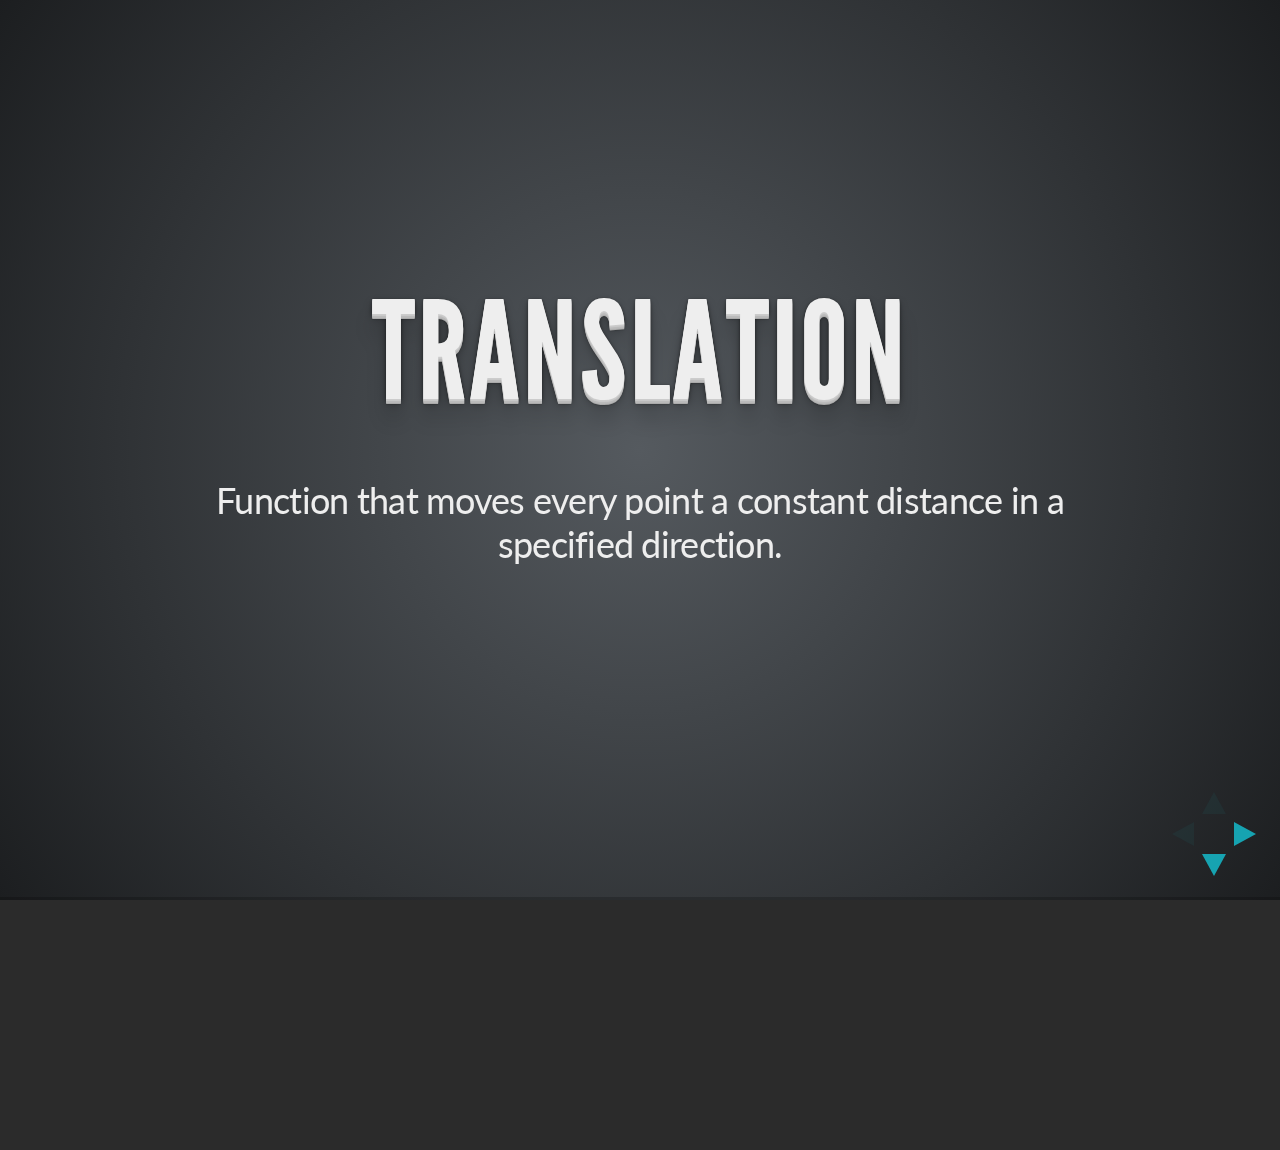
==== index.html @ c4cf32d1 "Completed reflection slides" ====
<!doctype html>
<html lang="en">    
<head>
    <meta charset="utf-8">
    <title>Presentation </title>
    <link rel="stylesheet" href="css/reveal.min.css">
    <link rel="stylesheet" href="css/theme/default.css" id="theme">
    <!--Add support for earlier versions of Internet Explorer -->
    <!--[if lt IE 9]>
    <script src="lib/js/html5shiv.js"></script>
    <![endif]-->
    <script type="text/x-mathjax-config">
      MathJax.Hub.Config({
        tex2jax: {
          inlineMath: [ ['$','$'], ["\\(","\\)"] ],
          processEscapes: true
        }
      });
    </script>
    <script type="text/javascript" src="http://cdn.mathjax.org/mathjax/latest/MathJax.js?config=TeX-AMS-MML_HTMLorMML">
    </script>
</head>

<body>
    <!-- Wrap the entire slide show in a div using the "reveal" class. -->
    <div class="reveal">
        <!-- Wrap all slides in a single "slides" class -->
        <div class="slides">

            <!-- ALL SLIDES GO HERE -->
            <!-- Each section element contains an individual slide -->
            <section>
                <section>
                    <h1>Translation</h1><br/>Function that moves every point a constant distance in a specified direction.
                </section>
                <section>
                    A translation can also be interpreted as the addition of a constant vector to every point.
                </section>
                <section>
                    Given two vectors <span class="fragment">$v=\left[ \begin{array}{c}v_x\\v_y\\v_z\end{array}\right]$</span><span class="fragment">and $ w=\left[ \begin{array}{c}w_x\\w_y\\w_z\end{array}\right]$</span><br/>
                    <span class="fragment">The translation of vector $v$ by vector $w$ is defined by <br/> </span>
                    <span class="fragment">$v+w=$</span><span class="fragment">$\left[ \begin{array}{c}v_x\\v_y\\v_z\end{array}\right] + \left[ \begin{array}{c}w_x\\w_y\\w_z\end{array}\right] =$</span><span class="fragment">$\left[ \begin{array}{c}v_x+w_x\\v_y+w_y\\v_z+w_z\end{array}\right]$</span>
                </section>
                <section>
                    Example:<br/>
                    <span class="fragment">$v=\left[ \begin{array}{c}1\\2\\4\end{array}\right]$ and $ w=\left[ \begin{array}{c}5\\6\\7\end{array}\right]$</span><br/>
                    <span class="fragment">$v+w=$</span><span class="fragment">$\left[ \begin{array}{c}1\\2\\4\end{array}\right] + \left[ \begin{array}{c}5\\6\\7\end{array}\right] =$</span><span class="fragment">$\left[ \begin{array}{c}1+5\\2+6\\4+7\end{array}\right]=\left[ \begin{array}{c}6\\8\\11\end{array}\right]$</span>
                </section>
                <section>
                    <a href="./Translations/translations.html">Go to Translations Demo</a>
                </section>
            </section>
            <section>
                <section>
                <h1>Scaling</h1>
                Linear transformation that enlarges (increases) or shrinks (diminishes) objects by a scale factor.
                </section>
                <section>
                An object scaling can be represented using a Matrix.
                $$\left[\begin{array}{cccc}3&0&0&0\\0&2&0&0\\0&0&1&0\\0&0&0&1\\\end{array}\right]$$
                This scales "x" dimension by 3 times, "y" dimension by 2 times, and leaves "z" dimension unmodified. 
                </section>
                <section>
                    In the case of a scale factor equal for all dimensions, we're talking about "Uniform Scaling"<br/>
                    $$\left[\begin{array}{cccc}3&0&0&0\\0&3&0&0\\0&0&3&0\\0&0&0&1\\\end{array}\right]$$
                    This is an example of uniform scaling scaling the object in each dimension by factor 3.
                </section>
                <section>
                <a href="./Scaling/Scaling.html">Go to Scaling Demo</a>
                </section>
            </section>
            <section>
                <section>
                <h1>Reflection</h1>
                </section>
                <section>
                <h3>Reflection</h3>
                 Isometry with a hyperplane as a set of fixed points.
                 <ul>
                 <li>2D set: axis</li>
                 <li>3D set: plane</li>
                 </ul>
                </section>
                <section>
                <h3>Reflection</h3>
                A reflection in an hyperplane can be defined using a vector, orthogonal to the hyperplane.
                </section>
                <section>
                <h3>Reflection</h3>
                Let $2=\left[\begin{array}{cccc}2_1&2_2&\dots&2_n\end{array}\right]\in R^n$;
                the formula for the reflection in the hyperplane through the origin, orthogonal to $w$, is given by
                $$v-2\frac{v\cdot w}{w\cdot w}w=(I-2\frac{w w}{w\cdot w})v$$
                </section>
                <section>
                <h3>Reflection</h3>
                Let's break the formula apart:<br/>
                <span class="fragment">$\frac{w w}{w\cdot w}$ is the matrix associated to the orthogonal projection on vector $w$. This gives the direction orthogonal to the reflection hyperplane</span>
                </section>
                <section>
                <h3>Reflection</h3>
                Subtracting that projection two times from the original vector gives us the reflected vector.
                </section>
                <section>
                <h3>Reflection</h3>
                The matrix $P=I-2\frac{w w}{w\cdot w}$ is called "HouseHolder Matrix".<br/>
                Properties:
                <ul>
                    <li>$P$ is orthogonal, with $Det(P)=-1$.</li>
                    <li>$P*P=P^2=I$. $P$ represents an involutary transformation.</li>
                    <li>$Det(P^2)=1.
                </ul>
                </section>
                <section>
                    <a href="./Reflections/reflections.html">Go to Reflections Demo</a>
                </section>
            </section>
            <section>
                <section>
                <h1>Rotations</h1>
                </section>
                <section>
                    Rotation: motion of a certain space that preserves at least one point.
                </section>
                <section>
                    <h3>2D Rotation</h3>
                    In two dimensions, a rotation can be represented using a 2x2 matrix:
                     $$\left[\begin{array}{cccc}cos(\theta)&-sin(\theta)\\sin(\theta)&cos(\theta)\\\end{array}\right]$$
                </section>
                <section>
                    <h3>2D Rotation</h3>
                    Here's an example: we're rotating a vector $w=\left[ \begin{array}{c}1\\0\end{array}\right]$ by 90°<br/>
                    <span class="fragment">$w'=\left[\begin{array}{cccc}0&1\\1&0\\\end{array}\right]\left[ \begin{array}{c}1\\0\end{array}\right]=\left[ \begin{array}{c}0\\1\end{array}\right]$</span>
                </section>
                <section>
                    <h3>3D Rotation</h3>
                </section>
                <section>
                    <h3>Euler Angles</h3>
                        Introduced by Leonhard Euler.
                        First method to describe the orientation of a rigid body.
                </section>
                <section>
                    <h3>Euler Angles</h3>
                    They describe the orientation of a reference "frame" through a series of successive rotations referred to a fixed cohordinates system, called "original frame".
                </section>
                <section>
                    <h3>Euler Angles</h3>
                    Rotations can be performed in 
                    <ul>
                        <span class="fragment"><li>12 different sequences</li></span>
                        <span class="fragment"><li>With respect to Local or World axes</li></span>
                    </ul><br/>
                        <span class="fragment">Three.js by default rotates around Local axes, and the default sequence is "XYZ". However, this sequence can be changed by simply setting an object property <br/></span>
                </section>
                <section>
                    <h3>Euler Angles</h3>
                    We can think of this sequence as a way of "nesting" axes. The first rotation changes the orientation of all the three axes, the second rotation only changes the second and the third axes, and the last one just moves the third axis in the sequence.
                </section>
                <section>
                    <h3>Gimbal lock</h3>
                    Euler Angles representation suffers from a great problem: the so-called "Gimbal Lock".<br/>
                </section>
                <section>
                    <h3>Gimbal lock</h3>
                    From Wikipedia:<br/>
                    A gimbal is a ring that is so suspended as to rotate about an axis.<br/>
                    Gimbals typically nest one within another to accommodate rotation about multiple axes.<br/>
                    <img src="http://upload.wikimedia.org/wikipedia/commons/5/5a/Gimbal_3_axes_rotation.gif"><img>
                </section>
                <section>
                    <h3>Gimbal lock</h3>
                    Gimbal lock is the loss of a degree of freedom because of the alignment of two axes.
                </section>
                <section>
                    <h3>Gimbal lock</h3>
                    Euler angles behave just like Gimbals; this means that a Gimbal Lock might occur.
                    If this happens, the system loses a degree of freedom, I.E. it is able to rotate only in two directions instead of three.
                </section>
                <section>
                    <h3>3D Rotation matrices</h3>
                    Rotation matrices represent a rotation around one of the axis of a coordinate system.
                    Rotations are performed counterclockwise and can be easily visualized using the right-hand rule.
                </section>
                <section>
                    <h3>3D Rotation matrices</h3>
                    Rotation matrices are orthogonal matrices.
                    Properties:
                    <ul>
                        <li>Determinant is 1. Orientation of the axes is not inverted</li>
                        <li></li>
                    </ul>
                </section>
                <section>
                    <h3>3D Rotation matrices</h3>
                    The following three matrices represent a rotation by a $\theta$ angle around the X axis, Y axis and Z axis respectively:
                    $\left[\begin{array}{cccc}1&0&0\\0&cos(\theta)&-sin(\theta)\\0&sin(\theta)&cos(\theta)\\\end{array}\right]$
                    $\left[\begin{array}{cccc}cos(\theta)&0&sin(\theta)\\0&1&0\\-sin(\theta)&0&cos(\theta)\\\end{array}\right]$
                    $\left[\begin{array}{cccc}cos(\theta)&-sin(\theta)&0\\sin(\theta)&cos(\theta)&0\\0&0&1\\\end{array}\right]$
                </section>
                <section>
                    <h3>3D Rotation matrices</h3>
                    Obviously, rotations can be composed.
                    Using rotation matrices, this means multiplying matrices.
                    Notice that, as matrix multiplication is generally not commutative, rotations aren't too.
                </section>
                <section>
                    Example:<br/>
                    $\left[\begin{array}{cccc}cos(\theta)&0&sin(\theta)\\0&1&0\\-sin(\theta)&0&cos(\theta)\\\end{array}\right]$
                    $\left[\begin{array}{cccc}1&0&0\\0&cos(\theta)&-sin(\theta)\\0&sin(\theta)&cos(\theta)\\\end{array}\right]$<br/>
                    Result: $\left[\begin{array}{cccc}cos(\alpha)&sin(\alpha)sin(\theta)&sin(\alpha)cos(\theta)\\0&cos(\theta)&-sin(\theta)\\-sin(\alpha)&cos(\alpha)sin(\theta)&cos(\alpha)cos(\theta)\\\end{array}\right]$<br/>
                    This matrix represents a rotation by angle $\theta$ around X axis followed by a rotation by angle $\alpha$ around Y axis.
                </section>
                <section>
                    <h3>3D Rotation matrices</h3>
                </section>
                <section>
                    <h3>Axis-Angle</h3>
                    Derives from Euler's rotation theorem:<br/>
                    <i>"When a sphere is moved around its centre it is always possible to find a diameter whose direction in the displaced position is the same as in the initial position."</i>
                </section>
                <section>
                    <h3>Axis-Angle</h3>
                    Parameterizes rotation using two values:
                    <ul>
                        <li>A unit (normalized) vector describing the direction of the axis of rotation</li>
                        <li>An angle $\theta$ describing the magnitude of the rotation</li>
                    </ul>
                    Rotation occurs following the right-hand rule.
                </section>
                <section>
                    <h3>Axis-Angle</h3>
                </section>
                <section>
                    <h3>Axis-Angle</h3>
                </section>
                <section>
                    <h3>Quaternions</h3>
                </section>
                <section>
                    <h3>Quaternions</h3>
                </section>
                <section>
                    <h3>Quaternions</h3>
                </section>
                <section>
                    <a href="./Rotations/rotations.html">Go to Rotations Demo</a>
                </section>
            </section>
        </div>
    </div>
    <script src="lib/js/head.min.js"></script>
    <script src="js/reveal.min.js"></script>
    <script>
        Reveal.addEventListener( 'slidechanged', function( event ) {
            MathJax.Hub.Queue(["Typeset",MathJax.Hub]);
        } );
    </script>

    <script>
        // Required, even if empty.
        Reveal.initialize({
        });
    </script>
</body>
</html>
---- css/theme/default.css ----
@import url(https://fonts.googleapis.com/css?family=Lato:400,700,400italic,700italic);
/**
 * Default theme for reveal.js.
 *
 * Copyright (C) 2011-2012 Hakim El Hattab, http://hakim.se
 */
@font-face {
  font-family: 'League Gothic';
  src: url("../../lib/font/league_gothic-webfont.eot");
  src: url("../../lib/font/league_gothic-webfont.eot?#iefix") format("embedded-opentype"), url("../../lib/font/league_gothic-webfont.woff") format("woff"), url("../../lib/font/league_gothic-webfont.ttf") format("truetype"), url("../../lib/font/league_gothic-webfont.svg#LeagueGothicRegular") format("svg");
  font-weight: normal;
  font-style: normal; }

/*********************************************
 * GLOBAL STYLES
 *********************************************/
body {
  background: #1c1e20;
  background: -moz-radial-gradient(center, circle cover, #555a5f 0%, #1c1e20 100%);
  background: -webkit-gradient(radial, center center, 0px, center center, 100%, color-stop(0%, #555a5f), color-stop(100%, #1c1e20));
  background: -webkit-radial-gradient(center, circle cover, #555a5f 0%, #1c1e20 100%);
  background: -o-radial-gradient(center, circle cover, #555a5f 0%, #1c1e20 100%);
  background: -ms-radial-gradient(center, circle cover, #555a5f 0%, #1c1e20 100%);
  background: radial-gradient(center, circle cover, #555a5f 0%, #1c1e20 100%);
  background-color: #2b2b2b; }

.reveal {
  font-family: "Lato", sans-serif;
  font-size: 36px;
  font-weight: normal;
  letter-spacing: -0.02em;
  color: #eeeeee; }

::selection {
  color: white;
  background: #ff5e99;
  text-shadow: none; }

/*********************************************
 * HEADERS
 *********************************************/
.reveal h1,
.reveal h2,
.reveal h3,
.reveal h4,
.reveal h5,
.reveal h6 {
  margin: 0 0 20px 0;
  color: #eeeeee;
  font-family: "League Gothic", Impact, sans-serif;
  line-height: 0.9em;
  letter-spacing: 0.02em;
  text-transform: uppercase;
  text-shadow: 0px 0px 6px rgba(0, 0, 0, 0.2); }

.reveal h1 {
  text-shadow: 0 1px 0 #cccccc, 0 2px 0 #c9c9c9, 0 3px 0 #bbbbbb, 0 4px 0 #b9b9b9, 0 5px 0 #aaaaaa, 0 6px 1px rgba(0, 0, 0, 0.1), 0 0 5px rgba(0, 0, 0, 0.1), 0 1px 3px rgba(0, 0, 0, 0.3), 0 3px 5px rgba(0, 0, 0, 0.2), 0 5px 10px rgba(0, 0, 0, 0.25), 0 20px 20px rgba(0, 0, 0, 0.15); }

/*********************************************
 * LINKS
 *********************************************/
.reveal a:not(.image) {
  color: #13daec;
  text-decoration: none;
  -webkit-transition: color .15s ease;
  -moz-transition: color .15s ease;
  -ms-transition: color .15s ease;
  -o-transition: color .15s ease;
  transition: color .15s ease; }

.reveal a:not(.image):hover {
  color: #71e9f4;
  text-shadow: none;
  border: none; }

.reveal .roll span:after {
  color: #fff;
  background: #0d99a5; }

/*********************************************
 * IMAGES
 *********************************************/
.reveal section img {
  margin: 15px 0px;
  background: rgba(255, 255, 255, 0.12);
  border: 4px solid #eeeeee;
  box-shadow: 0 0 10px rgba(0, 0, 0, 0.15);
  -webkit-transition: all .2s linear;
  -moz-transition: all .2s linear;
  -ms-transition: all .2s linear;
  -o-transition: all .2s linear;
  transition: all .2s linear; }

.reveal a:hover img {
  background: rgba(255, 255, 255, 0.2);
  border-color: #13daec;
  box-shadow: 0 0 20px rgba(0, 0, 0, 0.55); }

/*********************************************
 * NAVIGATION CONTROLS
 *********************************************/
.reveal .controls div.navigate-left,
.reveal .controls div.navigate-left.enabled {
  border-right-color: #13daec; }

.reveal .controls div.navigate-right,
.reveal .controls div.navigate-right.enabled {
  border-left-color: #13daec; }

.reveal .controls div.navigate-up,
.reveal .controls div.navigate-up.enabled {
  border-bottom-color: #13daec; }

.reveal .controls div.navigate-down,
.reveal .controls div.navigate-down.enabled {
  border-top-color: #13daec; }

.reveal .controls div.navigate-left.enabled:hover {
  border-right-color: #71e9f4; }

.reveal .controls div.navigate-right.enabled:hover {
  border-left-color: #71e9f4; }

.reveal .controls div.navigate-up.enabled:hover {
  border-bottom-color: #71e9f4; }

.reveal .controls div.navigate-down.enabled:hover {
  border-top-color: #71e9f4; }

/*********************************************
 * PROGRESS BAR
 *********************************************/
.reveal .progress {
  background: rgba(0, 0, 0, 0.2); }

.reveal .progress span {
  background: #13daec;
  -webkit-transition: width 800ms cubic-bezier(0.26, 0.86, 0.44, 0.985);
  -moz-transition: width 800ms cubic-bezier(0.26, 0.86, 0.44, 0.985);
  -ms-transition: width 800ms cubic-bezier(0.26, 0.86, 0.44, 0.985);
  -o-transition: width 800ms cubic-bezier(0.26, 0.86, 0.44, 0.985);
  transition: width 800ms cubic-bezier(0.26, 0.86, 0.44, 0.985); }

/*********************************************
 * SLIDE NUMBER
 *********************************************/
.reveal .slide-number {
  color: #13daec; }
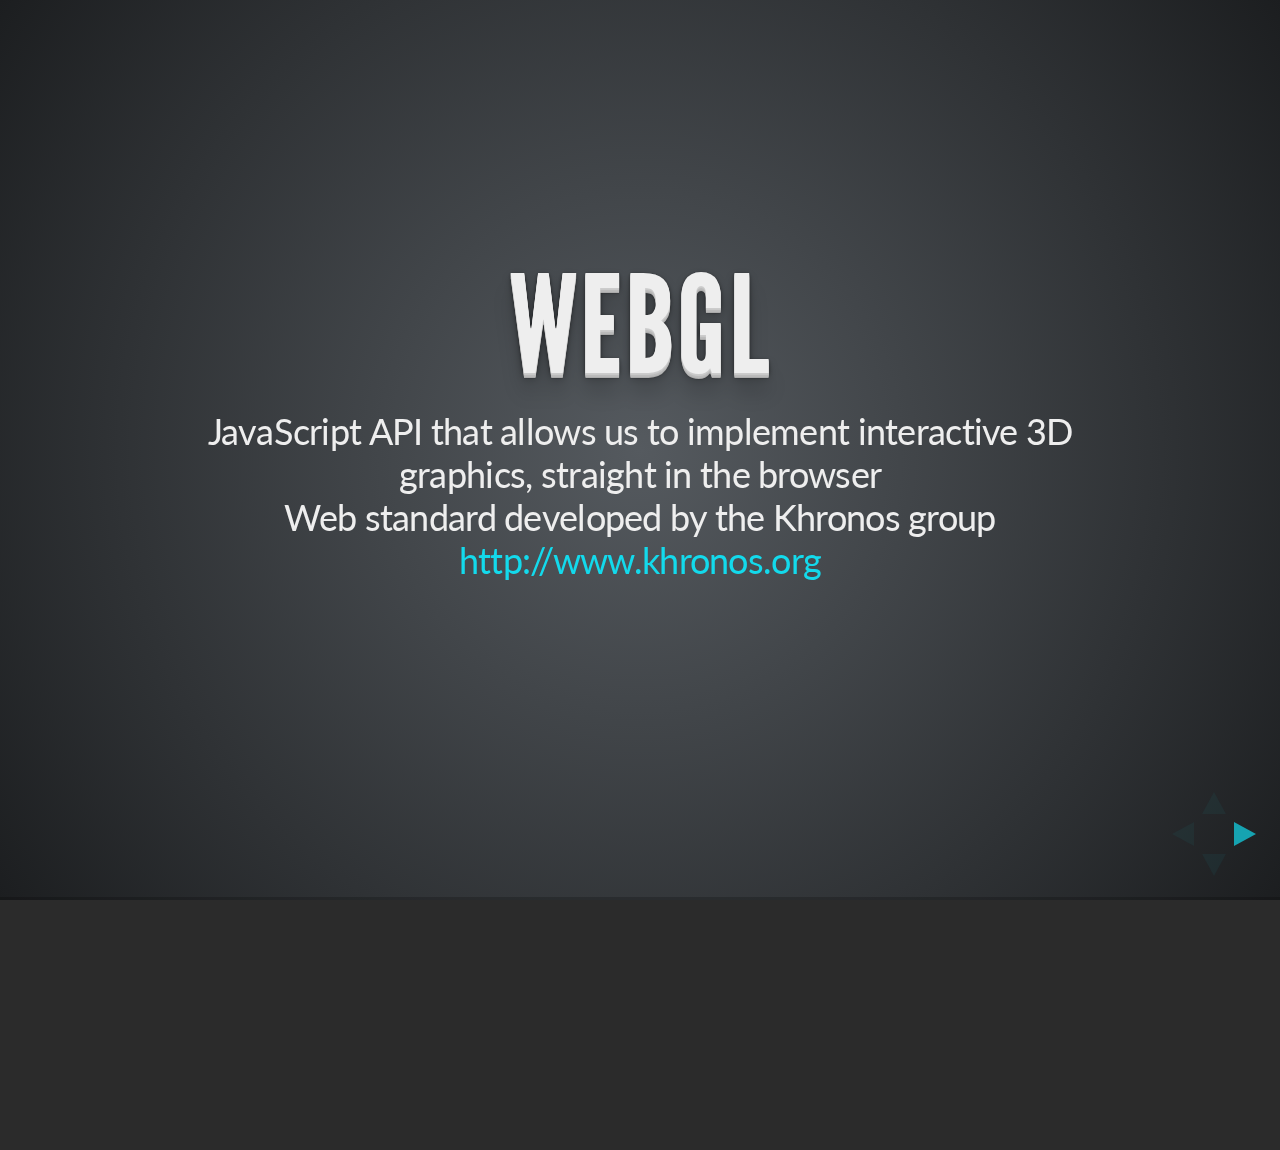
==== commit 916ce29d: "Added WebGl Intro & Three.js amd fixes for rotations" ====
--- a/index.html
+++ b/index.html
@@ -29,8 +29,105 @@
 
             <!-- ALL SLIDES GO HERE -->
             <!-- Each section element contains an individual slide -->
-            <section>
-                <section>
+             <section>
+                <h1>WebGL</h1>
+                <p>JavaScript API that allows us to implement interactive 3D graphics, straight in the browser<br/>
+                Web standard developed by the Khronos group <a href="http://www.khronos.org">http://www.khronos.org</a></p>
+            </section>
+            <section>
+                <h3>WebGL</h3>
+                From the website of the Khronos group:<br/>
+                <i>"WebGL is a cross-platform, royalty-free web standard for a low-level 3D graphics API based on OpenGL ES 2.0, exposed through the HTML5 Canvas element as Document Object Model interfaces"</i>
+            </section>
+            <section>
+                    <b>Canvas:</b>HTML5 element which can be used to draw graphics using scripting (usually JavaScript).<br/>
+                    WebGL runs as a specific context for the canvas element.
+            </section>
+            <section>
+            </section>
+            <section>
+                    <h3>WebGL pros</h3>
+                    <ul>
+                        <li>Cross-Browser</li>
+                        <li>Hardware-accelerated</li>
+                    </ul>
+            </section>
+            <section>
+                <h3>Cross-Browser</h3>
+                <p>
+                    WebGL is supported in all the major browsers.
+                </p>
+                <ul>
+                    <li>Chrome 9</li>
+                    <li>Firefox v4+</li>
+                    <li>Opera v12+</li>
+                    <li>Safari 5.1</li>
+                </ul>
+            </section>
+            <section>
+                <h3>Hardware-accelerated</h3>
+                WebGL draws objects on the screen directly using the GPU, thus offloading the CPU and delivering better performances.
+            </section>
+            <section>
+                <h3>Hardware-accelerated</h3>
+                The basic object is the triangle.
+                Javascript is used to generate information about where and how to create triangles, and how they should look.
+                These informations are then passed to the GPU, which returns a view of the scene.<br/>
+                The entire process is called "Rendering Pipeline".
+            </section>
+            <section>
+                <h3>WebGL cons</h3>
+                <ul>
+                    <li>Syntax quite difficult to understand.</li>
+                </ul>
+                <p>Solution: use of a library.</p>
+            </section>
+            <section>
+                        <iframe id="moon" src="http://learningwebgl.com/lessons/lesson11/index.html" width="1024" height="768" style="margin:0;overflow:hidden;border:1px solid #CCC;border-width:1px 1px 0;margin-bottom:5px" allowfullscreen> </iframe>
+                        <script>
+                        document.getElementById('moon').attributeName = 'allowfullscreen';
+                        </script>
+            </section>
+            <section>
+                <p>
+                    <a href="https://gist.github.com/philogb/818017">3D model with a library (PhiloJS)</a><br/>
+                    122 Lines of code.
+                </p>
+                <p>
+                    <a href="https://github.com/gpjt/webgl-lessons/blob/master/lesson11/index.html">3D model without a library</a><br/>
+                    464 lines of code.
+                </p>
+            </section>
+            <section>
+                <h1>Three.JS</h1>
+                Library that simplifies the use of WebGL.
+                <ul>
+                    <li>Provides ready-to-use objects such as Geometries and Materials.</li>
+                    <li>Provides simple methods for objects transformations (Scaling, Translating, etc.).</li>
+                    <li>Takes care of the rendering part (shading), hiding most of the process to the programmer.</li>
+                </ul>
+            </section>
+            <section>
+                The library is available at <a href="http://threejs.org/">http://threejs.org/</a>.<br/>
+                Documentation can be found at <a href="http://threejs.org/docs/">http://threejs.org/docs/</a>.
+            </section>
+            <section>
+            Three
+            </section>
+            <section>
+            </section>
+            <section>
+            </section>
+            <section>
+            </section>
+            <section>
+            </section>
+            <section>
+            </section>
+            <section>
+            </section>
+            <section>
+                <section id="translationStart">
                     <h1>Translation</h1><br/>Function that moves every point a constant distance in a specified direction.
                 </section>
                 <section>
@@ -107,7 +204,7 @@
                 <ul>
                     <li>$P$ is orthogonal, with $Det(P)=-1$.</li>
                     <li>$P*P=P^2=I$. $P$ represents an involutary transformation.</li>
-                    <li>$Det(P^2)=1.
+                    <li>$Det(P^2)=1$.
                 </ul>
                 </section>
                 <section>
@@ -119,7 +216,8 @@
                 <h1>Rotations</h1>
                 </section>
                 <section>
-                    Rotation: motion of a certain space that preserves at least one point.
+                   Rotation: progressive radial orientation to a common point that lies within the axis of the motion.
+                   The axis is 90 degrees perpendicular to the plane of the motion.
                 </section>
                 <section>
                     <h3>2D Rotation</h3>
